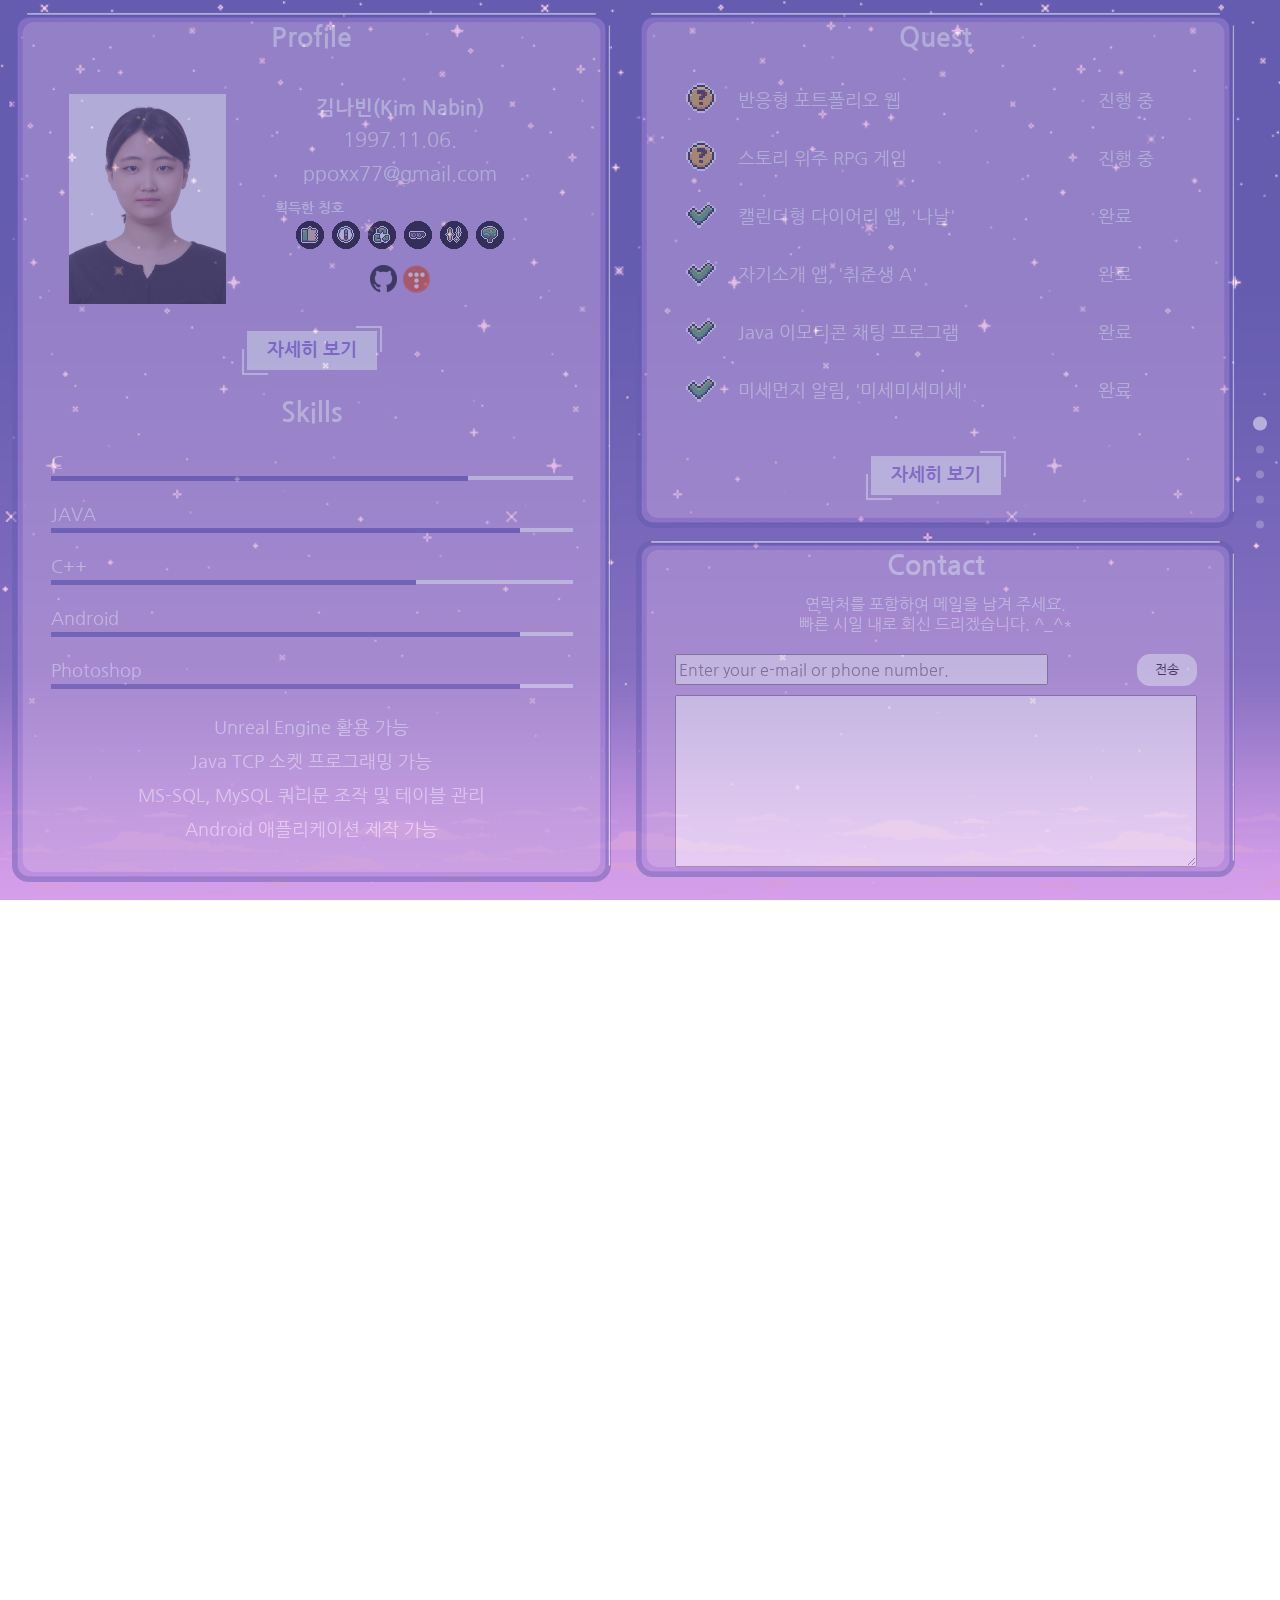
==== main.html @ c20e5569 "USB 작업물 업로드" ====
<!DOCTYPE html>
<html lang="ko">

<head>
    <meta charset="UTF-8">
    <link rel="stylesheet" type="text/css" href="css/full-page-scroll.css">
    <link rel="stylesheet" type="text/css" href="css/style.css">
    <link rel="stylesheet" href="https://fonts.googleapis.com/css?family=Nanum+Gothic&display=swap">
    <meta name="viewport" content="width=device-width, initial-scale=1">
    <title>Dev Journey</title>
    <script src="https://code.jquery.com/jquery-1.10.2.js"></script>

</head>

<body>
    <div id="mask" style="position: absolute; top: 0; left: 0; background: white; display: none;"></div>
    <div id="main" class="scroll-container">
        <header id="m_menu">

            <span id="mobile_menu"><img src="images/menu_icon.png"></span>
            <ul id="navigation-list">
                <li><a href="#m_mypage" class="m_move">MY PAGE</a></li>
                <hr>
                <li><a href="#m_profile" class="m_move">PROFILE</a></li>
                <hr>
                <li><a href="#m_portfolio" class="m_move">PORTFOLIO</a></li>
            </ul>
        </header>
        <section class="section1">
            <div class="container" role="main" id="m_mypage">
                <div class="div-left">
                    <div class="sub_wrap left1">
                        <div class="title_wrap">
                            <h3>Profile</h3>
                        </div>
                        <div class="profile_wrap">
                            <img src="images/profile.jpg" id="pic">
                            <ul id="prof">
                                <li id="my-name">김나빈(Kim Nabin)</li>
                                <li>1997.11.06.</li>
                                <li>ppoxx77@gmail.com</li>
                                <li>
                                    <p id="reward_text">획득한 칭호</p>
                                    <img src="images/icon1_s.png" id="test1" class="prof_icon">
                                    <img src="images/icon2_s.png" id="test2" class="prof_icon">
                                    <img src="images/icon3_s.png" id="test3" class="prof_icon">
                                    <img src="images/icon4_s.png" id="test4" class="prof_icon">
                                    <img src="images/icon5_s.png" id="test5" class="prof_icon">
                                    <img src="images/icon6_s.png" id="test6" class="prof_icon">
                                </li>
                                <li><img src="images/git.png">
                                    <img src="images/tistory.png"></li>
                            </ul>
                        </div>
                        <div class="button_wrap">
                            <span class="button" id="btn_detail">자세히 보기</span>
                        </div>
                        <div class="skill">
                            <h3>Skills</h3>
                            <ul class="skill_bar" id="main_skill">
                                <li>
                                    <span>C</span>
                                    <div class="bar">
                                        <div class="bar_bg">
                                            <div class="skills skill-80">
                                            </div>
                                        </div>
                                    </div>
                                </li>
                                <li>
                                    <span>JAVA</span>
                                    <div class="bar">
                                        <div class="bar_bg">
                                            <div class="skills skill-90">
                                            </div>
                                        </div>
                                    </div>
                                </li>
                                <li>
                                    <span>C++</span>
                                    <div class="bar">
                                        <div class="bar_bg">
                                            <div class="skills skill-70">
                                            </div>
                                        </div>
                                    </div>
                                </li>
                                <li>
                                    <span>Android</span>
                                    <div class="bar">
                                        <div class="bar_bg">
                                            <div class="skills skill-90">
                                            </div>
                                        </div>
                                    </div>
                                </li>
                                <li>
                                    <span>Photoshop</span>
                                    <div class="bar">
                                        <div class="bar_bg">
                                            <div class="skills skill-90">
                                            </div>
                                        </div>
                                    </div>
                                </li>
                            </ul>
                            <ul class="skill_detail_text" id="skill_text">
                                <li>Unreal Engine 활용 가능</li>
                                <li>Java TCP 소켓 프로그래밍 가능</li>
                                <li>MS-SQL, MySQL 쿼리문 조작 및 테이블 관리</li>
                                <li>Android 애플리케이션 제작 가능</li>
                            </ul>
                        </div>
                    </div>
                </div>
                <div class="div-right" id="main_right">
                    <div class="sub_wrap right1">
                        <div class="title_wrap">
                            <h3>Quest</h3>
                        </div>
                        <div class="quest_wrap">
                            <table class="quest_table">
                                <tr>
                                    <td class="quest_img"><img src="images/quest.png"></td>
                                    <td>반응형 포트폴리오 웹</td>
                                    <td>진행 중</td>
                                </tr>
                                <tr>
                                    <td class="quest_img"><img src="images/quest.png"></td>
                                    <td>스토리 위주 RPG 게임</td>
                                    <td>진행 중</td>
                                </tr>
                                <tr>
                                    <td class="quest_img"><img src="images/quest_check.png"></td>
                                    <td>캘린더형 다이어리 앱, '나날'</td>
                                    <td>완료</td>
                                </tr>
                                <tr>
                                    <td class="quest_img"><img src="images/quest_check.png"></td>
                                    <td>자기소개 앱, '취준생 A'</td>
                                    <td>완료</td>
                                </tr>
                                <tr>
                                    <td class="quest_img"><img src="images/quest_check.png"></td>
                                    <td>Java 이모티콘 채팅 프로그램</td>
                                    <td>완료</td>
                                </tr>
                                <tr>
                                    <td class="quest_img"><img src="images/quest_check.png"></td>
                                    <td>미세먼지 알림, '미세미세미세'</td>
                                    <td>완료</td>
                                </tr>
                            </table>
                        </div>
                        <div class="button_wrap">
                            <span class="button" id="btn_quest">자세히 보기</span>
                        </div>
                    </div>
                    <div class="sub_wrap right1" id="right_bottom">
                        <div class="title_wrap">
                            <h3>Contact</h3>
                        </div>
                        <div class="contact_wrap">
                            <span id="mail_text">연락처를 포함하여 메일을 남겨 주세요.<br>빠른 시일 내로 회신 드리겠습니다. ^_^*</span>
                            <form class="gform" method="post" data-email="ppoxx77@gmail.com" action="https://script.google.com/macros/s/AKfycbwjYKVI8bNmvuUDn5Mm8RpIaNZ8CQ8qcvlR5VhbpcnR2GvvszLY/exec" name="email_form">
                                <div class="form-elements">
                                    <input id="email" name="email" type="text" placeholder="Enter your e-mail or phone number.">
                                    <button id="email_button">전송</button>
                                    <br>
                                    <textarea id="mail" name="mail"></textarea>
                                </div>
                                <p class="thankyou_message" style="display:none;">
                                    감사합니다!</p>
                            </form>
                        </div>
                    </div>
                </div>
            </div>
        </section>
        <section class="section2">
            <div class="container" role="main" id="m_profile">
                <div class="div-left">
                    <div class="sub_wrap left1">
                        <div class="detail_wrap">
                            <img id="pic-detail" src="images/profile-detail.png">
                            <ul id="prof-detail">
                                <li id="my-name-detail">김나빈(金那彬)/Kim Nabin
                                    <img src="images/git.png">
                                    <img src="images/tistory.png">
                                </li>
                                <li class="detail-text">1997.11.06.</li>
                                <li class="detail-text">ppoxx77@gmail.com</li>
                                <li id="says">"매사에 노력하는 이상적인 개발자"</li>
                            </ul>
                        </div>
                        <div class="reward_wrap">
                            <p class="detail_bold_text">획득한 칭호</p>
                            <table>
                                <tr>
                                    <td>
                                        <img src="images/icon1.png" id="icon_d1">
                                    </td>
                                    <td>
                                        <b>소통의 귀재</b><br>
                                        원활한 커뮤니케이션을 주도할 수 있는 사람입니다.
                                    </td>
                                </tr>
                                <tr>
                                    <td>
                                        <img src="images/icon2.png" id="icon_d2">
                                    </td>
                                    <td>
                                        <b>여행의 길잡이</b><br>올바른 방향으로 바르게 이끄는 사람입니다.
                                    </td>
                                </tr>
                                <tr>
                                    <td>
                                        <img src="images/icon3.png" id="icon_d3">
                                    </td>
                                    <td>
                                        <b>무한 피드백</b><br>
                                        꾸준히 자신을 돌아보며 부족한 부분을 고치는 사람입니다.
                                    </td>
                                </tr>
                                <tr>
                                    <td>
                                        <img src="images/icon4.png" id="icon_d4">
                                    </td>
                                    <td>
                                        <b>리더의 선글라스</b><br>
                                        바람직한 리더의 자질이 있는 사람입니다.
                                    </td>
                                </tr>
                                <tr>
                                    <td>
                                        <img src="images/icon5.png" id="icon_d5">
                                    </td>
                                    <td>
                                        <b>미래의 스타</b><br>
                                        미래지향적인 사람에게 주어지는 칭호입니다.
                                    </td>
                                </tr>
                                <tr>
                                    <td>
                                        <img src="images/icon6.png" id="icon_d6">
                                    </td>
                                    <td>
                                        <b>우직한 소나무</b><br>꾸준하게 노력하는 사람입니다.
                                    </td>
                                </tr>
                            </table>
                        </div>
                    </div>

                </div>
                <div class="div-right">
                    <div class="sub_wrap right2">

                        <div class="equip_wrap">
                            <p class="detail_bold_text">장비</p>
                            <table>
                                <tr>
                                    <td>
                                        <img src="images/equip1.png" id="icon_e1">
                                    </td>
                                    <td>
                                        공항고등학교 졸업<br>
                                        2013.03. ~ 2016.02.
                                    </td>
                                </tr>
                                <tr>
                                    <td>
                                        <img src="images/equip2.png" id="icon_e2">
                                    </td>
                                    <td>
                                        동양미래대학교 컴퓨터정보공학과 재학<br>
                                        2018.03. ~ 2020.02(졸업 예정)
                                    </td>
                                </tr>
                                <tr>
                                    <td>
                                        <img src="images/equip3.png" id="icon_e3">
                                    </td>
                                    <td>
                                        교내 기술창업 아이디어 공모전 장려상<br>
                                        2019.11.
                                    </td>
                                </tr>
                                <tr>
                                    <td>
                                        <img src="images/equip4.png" id="icon_e4">
                                    </td>
                                    <td>
                                        성적 장학금 2회<br>
                                        1-1(4.32/4.5), 1-2(4.39/4.5)
                                    </td>
                                </tr>
                            </table>
                        </div>
                        <p class="detail_bold_text" id="detail_skill">획득한 스킬</p>
                        <ul class="skill_bar" id="skill_detail">
                            <li>
                                <span>C</span>
                                <div class="bar">
                                    <div class="bar_bg">
                                        <div class="skills skill-80">
                                        </div>
                                    </div>
                                </div>
                            </li>
                            <li>
                                <span>JAVA</span>
                                <div class="bar">
                                    <div class="bar_bg">
                                        <div class="skills skill-90">
                                        </div>
                                    </div>
                                </div>
                            </li>
                            <li>
                                <span>C++</span>
                                <div class="bar">
                                    <div class="bar_bg">
                                        <div class="skills skill-70">
                                        </div>
                                    </div>
                                </div>
                            </li>
                            <li>
                                <span>Android</span>
                                <div class="bar">
                                    <div class="bar_bg">
                                        <div class="skills skill-90">
                                        </div>
                                    </div>
                                </div>
                            </li>
                            <li>
                                <span>Photoshop</span>
                                <div class="bar">
                                    <div class="bar_bg">
                                        <div class="skills skill-90">
                                        </div>
                                    </div>
                                </div>
                            </li>
                        </ul>
                        <ul class="skill_detail_text">
                            <li>Unreal Engine 활용 가능</li>
                            <li>Java TCP 소켓 프로그래밍 가능</li>
                            <li>MS-SQL, MySQL 쿼리문 조작 및 테이블 관리</li>
                            <li>Android 애플리케이션 제작 가능</li>
                        </ul>
                    </div>
                </div>
            </div>
        </section>
        <section class="section3">
            <div class="container" role="main" id="m_portfolio">
                <div class="div-left">
                    <div class="sub_wrap left1">
                        <div class="quest_msg_p">
                            <p class="quest_msg">2년이라는 시간이 순식간에 지나갔다. 시험도 끝, 과제도 끝……. 남은 건 취업 준비뿐! 취업을 하기 위해서는 당연히 포트폴리오가 필요하겠지? 지금까지 개발한 작품들과 나의 장점을 모아서 멋진 포트폴리오 사이트를 완성해 보자!</p>
                        </div>
                        <p class="quest_notice">진행 중인 퀘스트입니다.</p>
                        <p class="quest_title">반응형 포트폴리오 웹</p>

                        <img src="images/profile-detail.png" width="100%">
                        <div class="quest_text"><p>설명을 입력합니다. 설명을 입력합니다. 설명을 입력합니다. 설명을 입력합니다. </p>
                        </div>
                        <p class="quest_link"><img src="images/git.png">http://</p>
                        <ul>
                            <li>개발 기간: 2019.11 ~ 2019.12</li>
                            <li>HTML/CSS + JavaScript</li>
                            <li>Brackets</li>
                            <li>개인 프로젝트</li>
                        </ul>
                    </div>
                </div>
                <div class="div-right">
                    <div class="sub_wrap right3">
                        <div class="quest_msg_p">
                            <p class="quest_msg">나빈! 네가 게임을 좋아한다는 소식을 듣고 찾아왔어. 실은, 요즘 할 게임이 없어서 고민이 많다구……. 혹시 스토리가 가미된 새로운 게임 어디 없을까? 너도 나도 RPG 장르를 좋아하니까, RPG 장르의 게임이면 더 좋을 것 같아.</p>
                        </div>
                        <p class="quest_notice">진행 중인 퀘스트입니다.</p>
                        <p class="quest_title">스토리 위주 RPG 게임(가제)</p>
                        <img src="images/profile-detail.png" width="100%">
                        <div class="quest_text"><p>설명을 입력합니다. 설명을 입력합니다. 설명을 입력합니다. 설명을 입력합니다. </p>
                        </div>
                        <p class="quest_link">
                            <img src="images/git.png">
                            <span>준비 중</span>
                        </p>
                        <ul>
                            <li>개발 기간: 미정</li>
                            <li>C++</li>
                            <li>Unreal Engine4</li>
                            <li>개인 프로젝트</li>
                        </ul>
                    </div>
                </div>
            </div>
        </section>
        <section class="section4">
            <div class="container" role="main">
                <div class="div-left">
                    <div class="sub_wrap left1">
                        <div class="quest_msg_p">
                            <p class="quest_msg">나빈, 내 고민 좀 들어줘. 실은…… 스마트폰을 산 후로 다이어리를 안 쓰는 날이 많아졌지 뭐야? 친구들이랑 일정도 맞추고 그날 있었던 일을 공유하고 싶은데, 다이어리에 수필로 작성하면 번거롭기도 해서. 혹시 괜찮은 앱 없을까?</p>
                        </div>
                        <p class="quest_notice">완료된 퀘스트입니다.</p>
                        <p class="quest_title">캘린더형 다이어리 앱, '나날'</p>
                        <img src="images/profile-detail.png" width="100%">
                        <div class="quest_text"><p>설명을 입력합니다. 설명을 입력합니다. 설명을 입력합니다. 설명을 입력합니다. </p>
                        </div>
                        <p class="quest_link"><img src="images/git.png">http://</p>
                        <ul>
                            <li>개발 기간: 2019.08 ~ 2019.11</li>
                            <li>Java</li>
                            <li>Android Studio</li>
                            <li>팀 프로젝트(팀장)/안드로이드 주요 기능 및 서버 연동 구현</li>
                        </ul>
                    </div>
                </div>
                <div class="div-right">
                    <div class="sub_wrap right3">
                        <div class="quest_msg_p">
                            <p class="quest_msg">오랜만이야! 너 요즘 취업 준비 때문에 바쁘다고 들었는데 사실이야? 오, 저런……. 좋아. 이건 너한테만 말해 주는 건데, 요즘은 자기소개서를 앱으로 준비하는 사람들도 있다더라. 너도 한번 도전해 보는 건 어떻게 생각해?</p>
                        </div>
                        <p class="quest_notice">완료된 퀘스트입니다.</p>
                        <p class="quest_title">자기소개 앱, '취준생 A'</p>
                        <img src="images/profile-detail.png" width="100%">
                        <div class="quest_text">
                        <p>설명을 입력합니다. 설명을 입력합니다. 설명을 입력합니다. 설명을 입력합니다. </p>
                        </div>
                        <p class="quest_link"><img src="images/git.png">http://</p>
                        <ul>
                            <li>개발 기간: 2019.12 ~</li>
                            <li>Java</li>
                            <li>Android Studio</li>
                            <li>개인 프로젝트</li>
                        </ul>
                    </div>
                </div>
            </div>
        </section>
        <section class="section5">
            <div class="container" role="main">
                <div class="div-left">
                    <div class="sub_wrap left1">
                        <div class="quest_msg_p">
                            <p class="quest_msg">매일같이 사용하는 채팅 프로그램, 직접 만들어 볼 수는 없을까? 단순하게 텍스트만 주고받으면 재미없을 테니까, 독특하게 이모티콘 기능이 들어가면 좋을 것 같다. Java를 이용하여 구현해 보자. </p>
                        </div>
                        <p class="quest_notice">완료된 퀘스트입니다.</p>
                        <p class="quest_title">Java 이모티콘 채팅 프로그램</p>
                        <img src="images/profile-detail.png" width="100%">
                        <div class="quest_text">
                           <p>Java를 이용한 채팅 프로그램</p>
                            <p>이모티콘, 귓속말, 접속자 리스트 기능 구현</p>
                    </div>
                        <p class="quest_link"><img src="images/git.png">http://</p>
                        <ul>
                            <li>개발 기간: 2019.12 ~</li>
                            <li>Java</li>
                            <li>Eclipce</li>
                            <li>팀 프로젝트(팀장)/연결 및 처리 위주 서버 메소드 구현</li>
                        </ul>
                    </div>
                </div>
                <div class="div-right">
                    <div class="sub_wrap right3" id="last">
                        <div class="quest_msg_p">
                            <p class="quest_msg">아침마다 미세먼지 농도를 확인하는 게 일상이야. 동네처럼 큰 단위가 아니라, 내 현재 위치의 미세먼지 농도를 알 수 있는 방법이 없을까? 도와줘! </p>
                        </div>
                        <p class="quest_notice">완료된 퀘스트입니다.</p>
                        <p class="quest_title">미세먼지 알림, '미세미세미세'</p>
                        <img src="images/profile-detail.png" width="100%">
                        <div class="quest_text">
                            <p>미세먼지 측정 센서를 통해 미세먼지와 온도, 습도를 측정한다.</p>
                            <p>습도를 나타내는 물방울 아이콘과 미세먼지 농도를 나타내는 문자, LED를 통하여 그 정보를 다양한 형태로 전달한다.</p>
                        </div>
                        <p class="quest_link"><img src="images/git.png">pdf 아이콘으로 수정</p>
                        <ul>
                            <li>개발 기간: 2019.12 ~</li>
                            <li>C/C++</li>
                            <li>Arduino Uno</li>
                            <li>팀 프로젝트(팀장-팀원 구분X)</li>
                        </ul>
                    </div>
                </div>
            </div>
        </section>
    </div>
    <script src="js/tooltipsy.min.js"></script>
    <script src="js/tooltipsy.source.js"></script>
    <script src="js/full-page-scroll.js"></script>
    <script src="js/my-script.js"></script>
    <script data-cfasync="false" type="text/javascript" src="js/form-submission-handler.js"></script>

</body>

</html>
---- css/full-page-scroll.css ----
body, html {
	margin: 0;
	padding: 0;
	width: 100%;
	height: 100%;
	overflow: hidden;
}

.scroll-container {
	width: 100%;
	height: 100%;
	position: relative;
	margin: 0;
	padding: 0;
}

.dots {	
	z-index: 1;
	list-style: none;
	padding: 0;
	position: absolute;	
    top: 50%;
    -webkit-transform: translateY(-50%);
	-moz-transform: translateY(-50%);
	-o-transform: translateY(-50%);
	-ms-transform: translateY(-50%);
    transform: translateY(-50%);
}

.dots li a {
	padding: 10px;
	width: 4px;
	height: 5px;
	display: block;
}

.dots li a:before {
	content: '';
	position: absolute;
	width: 8px;
	height: 8px;
	background: rgba(255, 255, 255, 0.48);
	-webkit-border-radius: 10px;
	-moz-border-radius: 10px;
	-ms-border-radius: 10px;
	-o-border-radius: 10px;
	border-radius: 10px;	
	-webkit-transition: -webkit-transform 0.3s ease, background-color 0.3s ease;
	-moz-transition: -moz-transform 0.3s ease, background-color 0.3s ease;
	-ms-transition: -ms-transform 0.3s ease, background-color 0.3s ease;
	-o-transition: -o-transform 0.3s ease, background-color 0.3s ease;
	transition: transform 0.3s ease, background-color 0.3s ease;
}

.dots li a.active:before {
	content: '';
	background-color: #FFFFFF;
	width: 14px;
	height: 14px;
	margin-top: -4px;
	left: 7px; 
	background-color: white;
	-webkit-transform: scale(1.0);
	-moz-transform: scale(1.0);
	-ms-transform: scale(1.0);
	-o-transform: scale(1.0);
	transform: scale(1.0);
}

.dots-right {
	left: 25px;
}

.dots-left {
	right: 10px;
}
---- css/style.css ----
body::-webkit-scrollbar {
    display: none;
}

body {
    background-size: auto 100%;
    background-repeat: repeat-x;
    background-attachment: fixed;
    background-position: bottom;

    font-family: 'Nanum Gothic';
}

ul {
    padding-inline-start: 20px;
}

table {
    color: white;
}

hr {
    width: 5%;
    border: 0.5px solid #655CB0;
}

a:link,
a:visited,
a:hover,
a:active {
    text-decoration: none;
    color: #655CB0;
    font-weight: bold;
}


/* // [START cdrop] */
.container {
    display: -webkit-flex;
    display: flex;
    -webkit-flex-flow: row wrap;
    flex-flow: row wrap;
    height: 100%;
}

.div-left,
.div-right {
    width: 100%;
}

#main_right {
    display: flex;
    flex-direction: column;
}

#right_bottom {
    flex: 1;
}

.sub_wrap {
    border-image-source: url("../images/border-img.png");
    border-style: solid;
    border-image-slice: 33 33 33 33;
    border-image-width: 20px 20px 20px 20px;
    border-image-outset: 0px 0px 0px 0px;
    border-image-repeat: round round;
    margin-left: 2%;
    margin-top: 2%;
    border-radius: 2em;
    background-color: #c7a6de;
    width: 90%;
    clear: both;
    padding-left: 2.5%;
    padding-right: 2.5%;
}

.profile_wrap {
    width: 100%;
    height: auto;
    display: flex;
    align-items: center;
    justify-content: center;
    font-size: 1em;
}

#pic {
    width: 28%;
    float: left;
}

#prof {
    width: 55%;
    float: right;
}

#prof li {
    margin: 10px;
    vertical-align: middle;
    list-style: none;
    text-align: center;
    font-size: 0.9em;
    color: white;
}

#prof-detail {
    padding: 0px;
}


#my-name {
    font-weight: bold;
    font-size: 1.1em;
}

#my-name-detail {
    font-weight: bold;
    font-size: 1.2em;
}

#my-name-detail img {
    width: 20px;
}

.detail-text {
    font-size: 0.9em;
}

#prof-detail li {
    margin-bottom: 10px;
    vertical-align: middle;
    list-style: none;
    text-align: center;
    color: white;
}

#pic-detail {
    width: 100%;
    height: auto;
    margin-top: 20px;
}

#says {
    width: 100%;
    font-size: 0.9em;
    font-weight: bold;
}

#mobile_menu img {
    width: 30px;
    height: 30px;
    padding: 10px;
    background-color: white;
}

@media (min-width: 360px) {
    html {
        font-size: 13pt;
    }

    section {
        height: auto;
        /*                height: 100%;*/
    }

    .div-left {
        -webkit-order: 1;
        order: 1;
        height: auto;
    }

    .sub_wrap {
        height: auto;
    }

    .div-right {
        -webkit-order: 2;
        order: 2;
    }

    .container {
        margin-right: 0.5%;
    }

    .skill {
        padding-bottom: 20px;
        height: auto;
    }

    .left1,
    .right1,
    .right2,
    .right3 {
        height: auto;
    }

    .button {
        margin-bottom: 0px;
    }

    .skill h3 {
        display: none;
    }

    .skill_bar {
        margin: 0px;
    }

    .skill_bar li {
        margin-top: 5px;
    }

    .bar_bg {
        height: 4px;
    }

    .skills {
        padding-top: 4px;
    }

    .quest_table {
        padding-bottom: 0px;
    }

    .quest_img img {
        width: 20px;
    }

    .button {
        margin-bottom: 15px;
    }

    .gform {
        height: auto;
    }

    #prof li {
        margin: 3%;
    }

    #skill_text,
    #mail_text,
    #main_skill {
        display: none;
    }

    #right_bottom {
        margin-bottom: 0px;
    }

    h3 {
        margin-top: 3px;
        margin-bottom: 5px;
    }

    #mail {
        height: auto;
    }

    #icon_d1 {
        content: url(../images/icon1_s.png);
    }

    #icon_d2 {
        content: url(../images/icon2_s.png);
    }

    #icon_d3 {
        content: url(../images/icon3_s.png);
    }

    #icon_d4 {
        content: url(../images/icon4_s.png);
    }

    #icon_d5 {
        content: url(../images/icon5_s.png);
    }

    #icon_d6 {
        content: url(../images/icon6_s.png);
    }

    #icon_e1 {
        content: url(../images/equip1_s.png);
    }

    #icon_e2 {
        content: url(../images/equip2_s.png);
    }

    #icon_e3 {
        content: url(../images/equip3_s.png);
    }

    #icon_e4 {
        content: url(../images/equip4_s.png);
    }

    header {
        position: fixed;
        z-index: 100;
        width: 100%;
        top: 0;
        left: 0;
        text-align: right;
        transform: none;
    }

    #m_menu {
        padding-bottom: 20px;
    }

    .button_wrap {
        display: none;
    }

    .contact_wrap {
        padding-bottom: 5px;
    }

    .equip_wrap table {
        padding: 10px 10px 0px 10px;
    }

    .right2 .skill_detail_text {
        margin-top: 0px;
        margin-bottom: 20px;
    }

    #skill_detail {
        margin: 0px;
    }

    #last {
        margin-bottom: 2%;
    }

}

@media (min-width: 756px) {
    html {
        font-size: 15pt;
    }

    section {
        height: 100%;
    }

    .div-left {
        width: 50%;
        height: 100%;
        -webkit-order: 1;
        order: 1;
    }

    .div-right {
        width: 50%;
        height: 100%;
        -webkit-order: 2;
        order: 2;
    }

    .left1,
    .right3 {
        height: 96%;
    }

    .right1,
    .right2 {
        height: 100%;
    }

    .container {
        margin-right: 2.5%;
    }

    .skill h3 {
        display: inline;
    }

    .skill_bar {
        margin: auto;
    }

    .skill_bar li {
        margin-top: 20px;
    }

    .bar_bg {
        height: 5px;
    }

    .skills {
        padding-top: 5px;
    }

    .quest_table {
        padding-bottom: 15px;
    }

    .quest_table td {
        padding-top: 10px;
        padding-bottom: 10px;
    }

    .quest_img img {
        width: auto;
    }

    .gform {
        height: 50%;
    }

    h3 {
        margin-top: 10px;
        margin-bottom: 15px;
    }

    .button {
        margin-bottom: 30px;

    }

    #skill_text,
    #mail_text {
        display: inline-block;
    }

    #main_skill {
        display: block;
    }

    #right_bottom {
        margin-bottom: 1em;
    }

    #mail {
        height: 100%;
    }

    #icon_d1 {
        content: url(../images/icon1.png);
    }

    #icon_d2 {
        content: url(../images/icon2.png);
    }

    #icon_d3 {
        content: url(../images/icon3.png);
    }

    #icon_d4 {
        content: url(../images/icon4.png);
    }

    #icon_d5 {
        content: url(../images/icon5.png);
    }

    #icon_d6 {
        content: url(../images/icon6.png);
    }

    #icon_e1 {
        content: url(../images/equip1.png);
    }

    #icon_e2 {
        content: url(../images/equip2.png);
    }

    #icon_e3 {
        content: url(../images/equip3.png);
    }

    #icon_e4 {
        content: url(../images/equip4.png);
    }

    #m_menu {
        display: none;
    }

    .button_wrap {
        display: inline-block;
    }

    .contact_wrap {
        padding-bottom: 20px;
    }

    .equip_wrap table {
        padding: 10px;
    }

    #skill_detail {
        margin-bottom: 20px;
    }

    #last {
        margin-bottom: 0;
    }
}

@media (min-width: 900px) {
    html {
        font-size: 17pt;
    }
}

/* // [END cdrop] */

.section1 {}

.section2 {
    /*                        background-color: #98889F;*/
}

.section3 {
    /*            background-color: #A199E2;*/
}

.section4 {
    /*            background-color: #CC938E;*/
}

.section5 {
    /*            background-color: #D2C598;*/
}

section div {
    font-family: 'Nanum Gothic';
    font-style: normal;
    text-align: center;
    position: relative;
}



.button {
    background-color: #ffffff;
    border: none;
    color: mediumpurple;
    cursor: pointer;
    display: inline-block;
    font-family: 'Nanum Gothic', sans-serif;
    font-size: 0.8em;
    line-height: 1em;
    outline: none;
    padding: 10px 20px 10px;
    position: relative;
    text-transform: uppercase;
    font-weight: 700;
    text-decoration: none;
}

.button:before,
.button:after {
    border-color: transparent;
    -webkit-transition: all 0.25s;
    transition: all 0.25s;
    border-style: solid;
    border-width: 0;
    content: "";
    height: 24px;
    position: absolute;
    width: 24px;
}

.button:before {
    border-color: #ffffff;
    border-right-width: 2px;
    border-top-width: 2px;
    right: -5px;
    top: -5px;
}

.button:after {
    border-bottom-width: 2px;
    border-color: #ffffff;
    border-left-width: 2px;
    bottom: -5px;
    left: -5px;
}

.button:hover,
.button.hover {
    background-color: #ffffff;
    text-decoration: none;
}

.button:hover:before,
.button.hover:before,
.button:hover:after,
.button.hover:after {
    height: 100%;
    width: 100%;
    text-decoration: none;
}

h3 {
    font-weight: bold;
    color: white;
}

.skill_bar {
    list-style: none;
    text-align: left;
    padding-left: 20px;
    padding-right: 20px;
}

.skill_bar span {
    font-size: 0.8em;
    text-align: left;
    margin-top: 10px;
    color: white;
}

.bar_bg {
    width: 100%;
    height: 4px;
    background-color: white;
}

.skill-90 {
    width: 90%;
    background-color: #655CB0;
}

.skill-80 {
    width: 80%;
    background-color: #655CB0;
}

.skill-70 {
    width: 70%;
    background-color: #655CB0;
}

.skill_detail_text {
    padding-top: 10px;
    padding-left: 0px;
    list-style: none;
    color: white;
    font-size: 0.8em;
}

.skill_detail_text li {
    margin-bottom: 10px;
}

.right2 {
    height: 96%;
}

.right1 {
    height: auto;
    margin-right: 5%;
    /*            min-height: 45%;*/
}

.quest_wrap {
    margin-top: 20px;
    margin-bottom: 20px;
}

.quest_table {
    color: white;
    font-size: 0.8em;
    width: 90%;
    margin: auto;
    text-align: left;
}

.quest_img {
    width: auto;
}

.contact_wrap {
    text-align: center;
    color: white;
    font-weight: 500;
    height: 100%;
}

.gform {
    margin: 20px;
}

#mail {
    width: 99%;
    font-size: 0.8em;
    font-family: 'Nanum Gothic', sans-serif;
}

#email {
    width: 70%;
    height: 25px;
    margin-bottom: 10px;
    font-size: 0.7em;
    font-family: 'Nanum Gothic', sans-serif;
    float: left;
}

#email_button {
    padding: 8px 18px;
    font-family: 'Nanum Gothic', sans-serif;
    background: white;
    border-style: none;
    border-radius: 1em;
    float: right;
}

#mail_text {
    font-size: 0.7em;
    text-align: center;
    align-content: center;
}

.prof_icon {
    width: 30px;
}

#reward_text {
    padding-top: 5px;
    padding-bottom: 5px;
    padding-left: 20px;
    font-weight: bold;
    font-size: 0.7em;
    text-align: left;
    margin: 0px;
}

.form-elements {
    height: 100%;
}

.reward_wrap ul {
    list-style: none;
    text-align: left;
    padding-left: 20px;
    padding-right: 20px;
}

.detail_icon {
    float: left;
}

.detail_icon_text {
    float: right;
    text-align: left;
    font-size: 0.9em;
}



.reward_wrap table {
    padding: 10px;
    margin-bottom: 10px;
    color: white;
}

.reward_wrap td,
.equip_wrap td {
    text-align: left;
    font-size: 0.8em;
    padding-bottom: 5px;
}

.reward_wrap b {
    padding-left: 5px;
}

.reward_wrap img,
.equip_wrap img {
    margin-right: 5px;
}

.detail_bold_text {
    color: white;
    font-weight: bold;
    margin-bottom: 0px;
    text-align: left;
    padding-left: 20px;
}

#navigation-list {
    list-style: none;
    text-align: center;
    padding-left: 0px;
    margin: 0;
    background-color: white;
}

#navigation-list li {
    padding: 5px;
}

.quest_msg_p {
    display: table;
    width: 94%;
    height: 12%;
    font-size: 0.8em;
    margin-top: 20px;
    margin-left: 2%;
    margin-right: 2%;
    padding: 8px;
    border-radius: 10px;
    background-color: #655cb0;
    color: white;
}

.quest_msg {
    display: table-cell;
    vertical-align: middle;
}

.quest_notice {
    color: #655cb0;
    margin-top: 1.5%;
    margin-left: 2%;
    margin-right: 2%;
    padding: 3px;
    font-size: 0.7em;
    background-color: white;
}

.quest_title {
    color: white;
    font-size: 1.2em;
    font-weight: bold;
}

.quest_link {
    text-align: left;
    color: white;
    font-size: 0.7em;
    margin-left: 2%;
    vertical-align: middle;
    display: table-row;
}

.quest_link img,span,a {
    vertical-align: middle;
}
.quest_link img {
    margin-left: 5px;
    margin-right: 5px;
}

.quest_text { 
    color: white;
    font-size: 0.9em;
    margin-left: 2%;
    margin-right: 2%;
    margin-bottom: 5%;
}
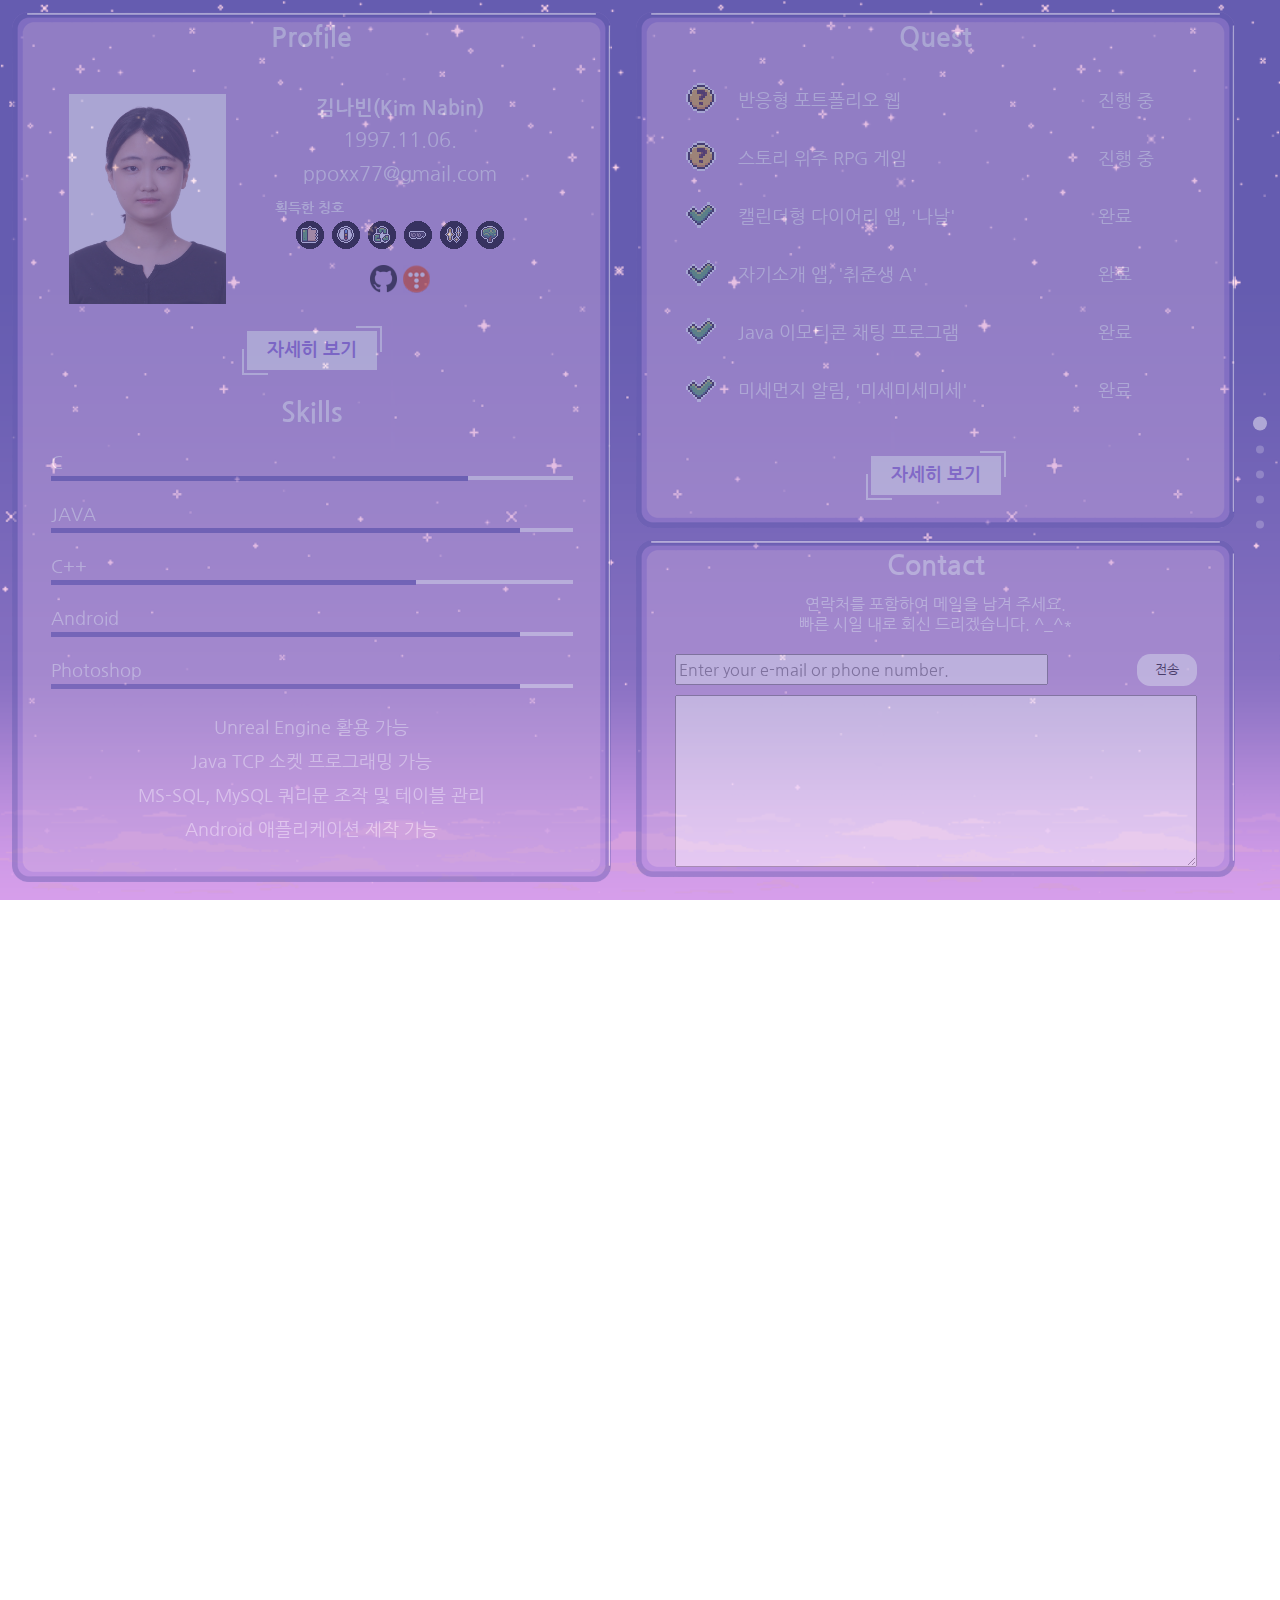
==== commit e76381be: "포트폴리오 대표 이미지 추가, 포트폴리오 텍스트 스타일 지정" ====
--- a/main.html
+++ b/main.html
@@ -257,7 +257,7 @@
                     <div class="sub_wrap right2">
 
                         <div class="equip_wrap">
-                            <p class="detail_bold_text">장비</p>
+                            <p class="detail_bold_text" id="equip_text">장비</p>
                             <table>
                                 <tr>
                                     <td>
@@ -345,11 +345,14 @@
                                 </div>
                             </li>
                         </ul>
-                        <ul class="skill_detail_text">
+                        <ul class="skill_detail_text" id="skill_text2">
                             <li>Unreal Engine 활용 가능</li>
                             <li>Java TCP 소켓 프로그래밍 가능</li>
                             <li>MS-SQL, MySQL 쿼리문 조작 및 테이블 관리</li>
                             <li>Android 애플리케이션 제작 가능</li>
+                            <li><br></li>
+                            <li>전공 팀 프로젝트 4회 경험, 팀장 3회</li>
+                            <li>영어, 일본어 간단한 독해 및 회화 가능</li>
                         </ul>
                     </div>
                 </div>
@@ -365,11 +368,11 @@
                         <p class="quest_notice">진행 중인 퀘스트입니다.</p>
                         <p class="quest_title">반응형 포트폴리오 웹</p>
 
-                        <img src="images/profile-detail.png" width="100%">
+                        <img src="images/quest1.png" width="100%">
                         <div class="quest_text"><p>설명을 입력합니다. 설명을 입력합니다. 설명을 입력합니다. 설명을 입력합니다. </p>
                         </div>
                         <p class="quest_link"><img src="images/git.png">http://</p>
-                        <ul>
+                        <ul class="quest_info">
                             <li>개발 기간: 2019.11 ~ 2019.12</li>
                             <li>HTML/CSS + JavaScript</li>
                             <li>Brackets</li>
@@ -384,14 +387,14 @@
                         </div>
                         <p class="quest_notice">진행 중인 퀘스트입니다.</p>
                         <p class="quest_title">스토리 위주 RPG 게임(가제)</p>
-                        <img src="images/profile-detail.png" width="100%">
+                        <img src="images/quest2.png" width="100%">
                         <div class="quest_text"><p>설명을 입력합니다. 설명을 입력합니다. 설명을 입력합니다. 설명을 입력합니다. </p>
                         </div>
                         <p class="quest_link">
                             <img src="images/git.png">
                             <span>준비 중</span>
                         </p>
-                        <ul>
+                        <ul class="quest_info">
                             <li>개발 기간: 미정</li>
                             <li>C++</li>
                             <li>Unreal Engine4</li>
@@ -410,11 +413,11 @@
                         </div>
                         <p class="quest_notice">완료된 퀘스트입니다.</p>
                         <p class="quest_title">캘린더형 다이어리 앱, '나날'</p>
-                        <img src="images/profile-detail.png" width="100%">
+                        <img src="images/quest3.png" width="100%">
                         <div class="quest_text"><p>설명을 입력합니다. 설명을 입력합니다. 설명을 입력합니다. 설명을 입력합니다. </p>
                         </div>
                         <p class="quest_link"><img src="images/git.png">http://</p>
-                        <ul>
+                        <ul class="quest_info">
                             <li>개발 기간: 2019.08 ~ 2019.11</li>
                             <li>Java</li>
                             <li>Android Studio</li>
@@ -429,12 +432,12 @@
                         </div>
                         <p class="quest_notice">완료된 퀘스트입니다.</p>
                         <p class="quest_title">자기소개 앱, '취준생 A'</p>
-                        <img src="images/profile-detail.png" width="100%">
+                        <img src="images/quest4.png" width="100%">
                         <div class="quest_text">
                         <p>설명을 입력합니다. 설명을 입력합니다. 설명을 입력합니다. 설명을 입력합니다. </p>
                         </div>
                         <p class="quest_link"><img src="images/git.png">http://</p>
-                        <ul>
+                        <ul class="quest_info">
                             <li>개발 기간: 2019.12 ~</li>
                             <li>Java</li>
                             <li>Android Studio</li>
@@ -453,13 +456,13 @@
                         </div>
                         <p class="quest_notice">완료된 퀘스트입니다.</p>
                         <p class="quest_title">Java 이모티콘 채팅 프로그램</p>
-                        <img src="images/profile-detail.png" width="100%">
+                        <img src="images/quest5.png" width="100%">
                         <div class="quest_text">
                            <p>Java를 이용한 채팅 프로그램</p>
                             <p>이모티콘, 귓속말, 접속자 리스트 기능 구현</p>
                     </div>
                         <p class="quest_link"><img src="images/git.png">http://</p>
-                        <ul>
+                        <ul class="quest_info">
                             <li>개발 기간: 2019.12 ~</li>
                             <li>Java</li>
                             <li>Eclipce</li>
@@ -474,13 +477,13 @@
                         </div>
                         <p class="quest_notice">완료된 퀘스트입니다.</p>
                         <p class="quest_title">미세먼지 알림, '미세미세미세'</p>
-                        <img src="images/profile-detail.png" width="100%">
+                        <img src="images/quest6.png" width="100%">
                         <div class="quest_text">
                             <p>미세먼지 측정 센서를 통해 미세먼지와 온도, 습도를 측정한다.</p>
                             <p>습도를 나타내는 물방울 아이콘과 미세먼지 농도를 나타내는 문자, LED를 통하여 그 정보를 다양한 형태로 전달한다.</p>
                         </div>
                         <p class="quest_link"><img src="images/git.png">pdf 아이콘으로 수정</p>
-                        <ul>
+                        <ul class="quest_info">
                             <li>개발 기간: 2019.12 ~</li>
                             <li>C/C++</li>
                             <li>Arduino Uno</li>
--- a/css/style.css
+++ b/css/style.css
@@ -104,6 +104,8 @@
 
 #prof-detail {
     padding: 0px;
+    margin-top: 3%;
+    margin-bottom: 2%;
 }
 
 
@@ -334,6 +336,10 @@
     #last {
         margin-bottom: 2%;
     }
+    
+    .quest_info {
+        position: inherit;
+    }
 
 }
 
@@ -500,6 +506,11 @@
 
     #last {
         margin-bottom: 0;
+    }
+    
+    .quest_info {
+        position: absolute;
+        bottom: 0px;
     }
 }
 
@@ -781,6 +792,7 @@
 .detail_bold_text {
     color: white;
     font-weight: bold;
+    margin-top: 0px;
     margin-bottom: 0px;
     text-align: left;
     padding-left: 20px;
@@ -856,4 +868,22 @@
     margin-left: 2%;
     margin-right: 2%;
     margin-bottom: 5%;
+}
+
+.quest_info {
+    color: white;
+    list-style: none;
+    text-align: left;
+    font-size: 0.9em;
+    line-height: 1.7em;
+    padding-left: 0px;
+    margin-left: 2%;
+}
+
+#equip_text, #detail_skill {
+    margin-top: 20px;
+}
+
+#skill_text2 li {
+    margin-bottom: 2%;
 }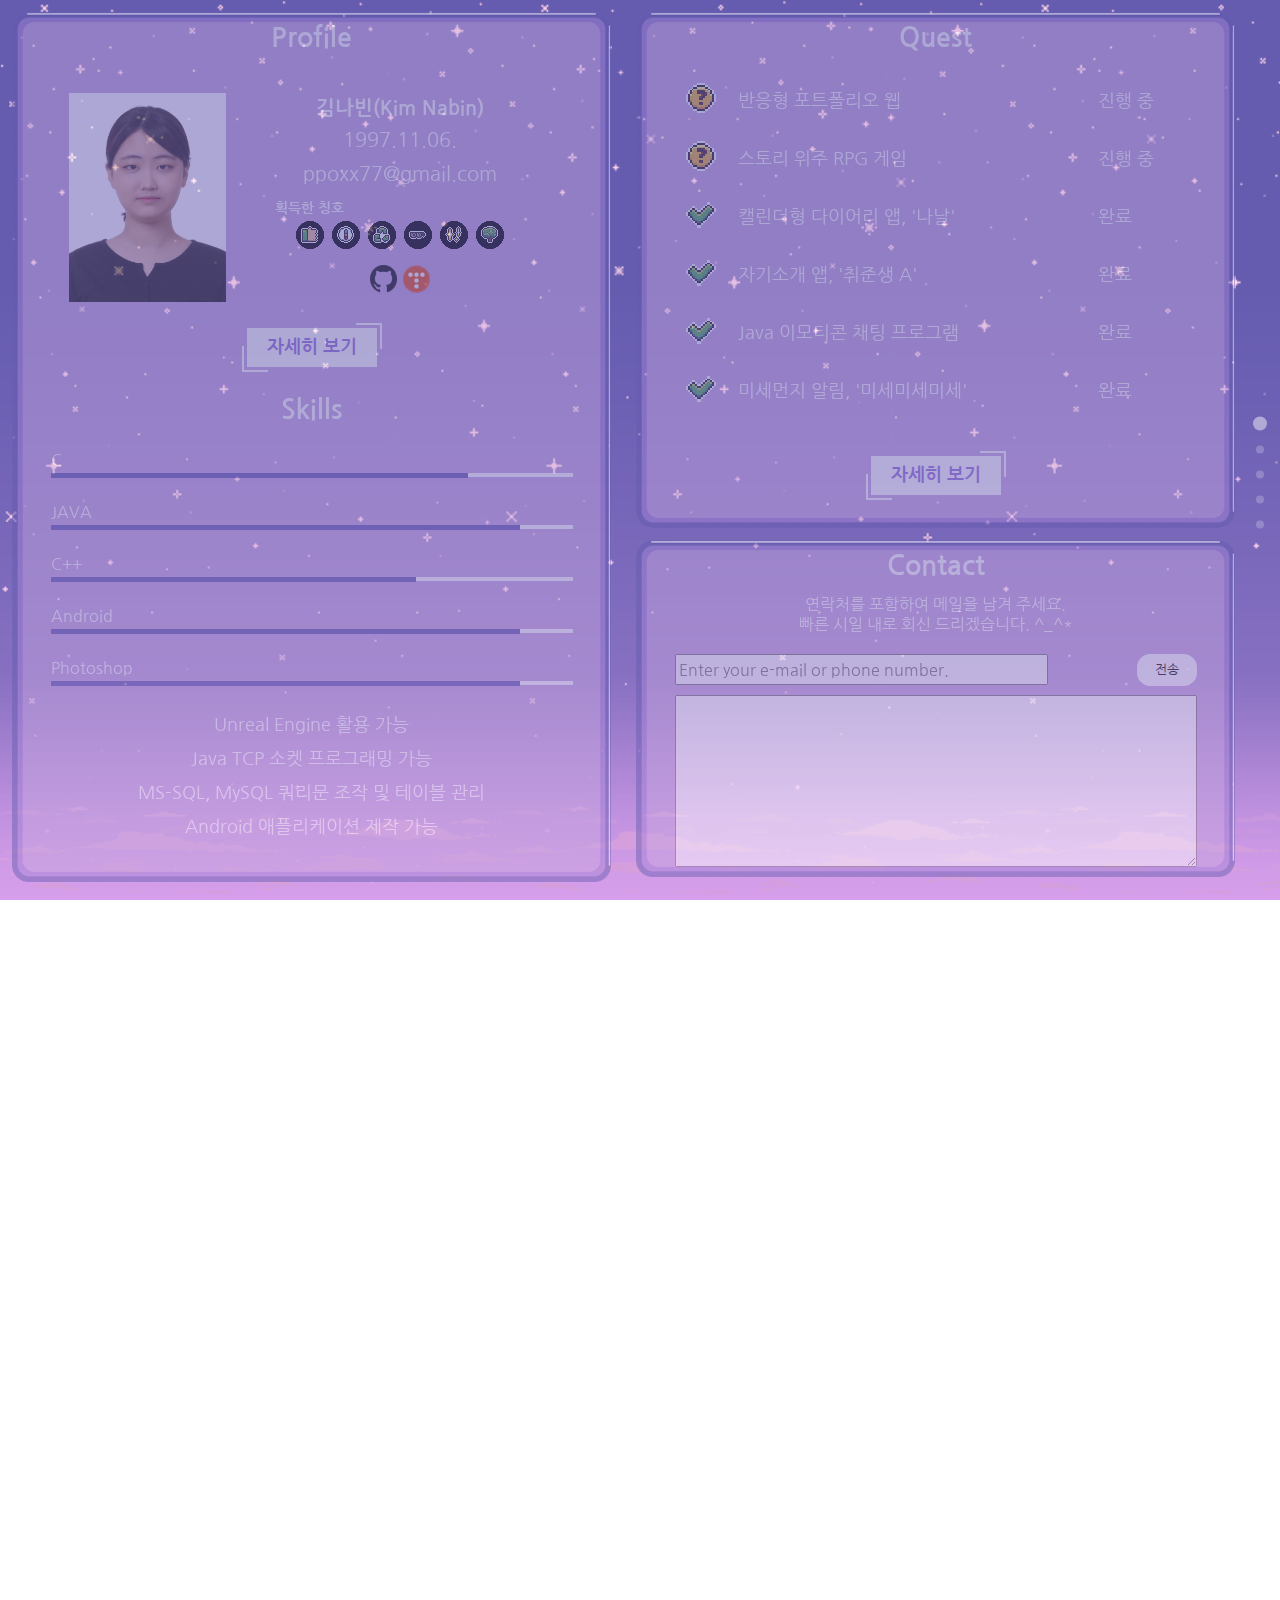
==== commit 81f62131: "pdf 이미지 추가, 최종 수정 완료" ====
--- a/main.html
+++ b/main.html
@@ -48,8 +48,14 @@
                                     <img src="images/icon5_s.png" id="test5" class="prof_icon">
                                     <img src="images/icon6_s.png" id="test6" class="prof_icon">
                                 </li>
-                                <li><img src="images/git.png">
-                                    <img src="images/tistory.png"></li>
+                                <li>
+                                    <a href="https://github.com/Knabin" target="_blank">
+                                        <img src="images/git.png">
+                                    </a>
+                                    <a href="https://c1oud9.tistory.com/" target="_blank">
+                                        <img src="images/tistory.png">
+                                    </a>
+                                </li>
                             </ul>
                         </div>
                         <div class="button_wrap">
@@ -59,7 +65,7 @@
                             <h3>Skills</h3>
                             <ul class="skill_bar" id="main_skill">
                                 <li>
-                                    <span>C</span>
+                                    <span class="skill_detail_txt_main">C</span>
                                     <div class="bar">
                                         <div class="bar_bg">
                                             <div class="skills skill-80">
@@ -68,7 +74,7 @@
                                     </div>
                                 </li>
                                 <li>
-                                    <span>JAVA</span>
+                                    <span class="skill_detail_txt_main">JAVA</span>
                                     <div class="bar">
                                         <div class="bar_bg">
                                             <div class="skills skill-90">
@@ -77,7 +83,7 @@
                                     </div>
                                 </li>
                                 <li>
-                                    <span>C++</span>
+                                    <span class="skill_detail_txt_main">C++</span>
                                     <div class="bar">
                                         <div class="bar_bg">
                                             <div class="skills skill-70">
@@ -86,7 +92,7 @@
                                     </div>
                                 </li>
                                 <li>
-                                    <span>Android</span>
+                                    <span class="skill_detail_txt_main">Android</span>
                                     <div class="bar">
                                         <div class="bar_bg">
                                             <div class="skills skill-90">
@@ -95,7 +101,7 @@
                                     </div>
                                 </li>
                                 <li>
-                                    <span>Photoshop</span>
+                                    <span class="skill_detail_txt_main">Photoshop</span>
                                     <div class="bar">
                                         <div class="bar_bg">
                                             <div class="skills skill-90">
@@ -185,8 +191,12 @@
                             <img id="pic-detail" src="images/profile-detail.png">
                             <ul id="prof-detail">
                                 <li id="my-name-detail">김나빈(金那彬)/Kim Nabin
-                                    <img src="images/git.png">
-                                    <img src="images/tistory.png">
+                                    <a href="https://github.com/Knabin" target="_blank">
+                                        <img src="images/git.png">
+                                    </a>
+                                    <a href="https://c1oud9.tistory.com" target="_blank">
+                                        <img src="images/tistory.png">
+                                    </a>
                                 </li>
                                 <li class="detail-text">1997.11.06.</li>
                                 <li class="detail-text">ppoxx77@gmail.com</li>
@@ -300,8 +310,8 @@
                         <p class="detail_bold_text" id="detail_skill">획득한 스킬</p>
                         <ul class="skill_bar" id="skill_detail">
                             <li>
-                                <span>C</span>
-                                <div class="bar">
+                                <span class="skill_detail_txt">C</span>
+                                <div class="bar skill_detail_bar">
                                     <div class="bar_bg">
                                         <div class="skills skill-80">
                                         </div>
@@ -309,8 +319,8 @@
                                 </div>
                             </li>
                             <li>
-                                <span>JAVA</span>
-                                <div class="bar">
+                                <span class="skill_detail_txt">JAVA</span>
+                                <div class="bar skill_detail_bar">
                                     <div class="bar_bg">
                                         <div class="skills skill-90">
                                         </div>
@@ -318,8 +328,8 @@
                                 </div>
                             </li>
                             <li>
-                                <span>C++</span>
-                                <div class="bar">
+                                <span class="skill_detail_txt">C++</span>
+                                <div class="bar skill_detail_bar">
                                     <div class="bar_bg">
                                         <div class="skills skill-70">
                                         </div>
@@ -327,8 +337,8 @@
                                 </div>
                             </li>
                             <li>
-                                <span>Android</span>
-                                <div class="bar">
+                                <span class="skill_detail_txt">Android</span>
+                                <div class="bar skill_detail_bar">
                                     <div class="bar_bg">
                                         <div class="skills skill-90">
                                         </div>
@@ -336,8 +346,8 @@
                                 </div>
                             </li>
                             <li>
-                                <span>Photoshop</span>
-                                <div class="bar">
+                                <span class="skill_detail_txt">Photoshop</span>
+                                <div class="bar skill_detail_bar">
                                     <div class="bar_bg">
                                         <div class="skills skill-90">
                                         </div>
@@ -368,10 +378,12 @@
                         <p class="quest_notice">진행 중인 퀘스트입니다.</p>
                         <p class="quest_title">반응형 포트폴리오 웹</p>
 
-                        <img src="images/quest1.png" width="100%">
-                        <div class="quest_text"><p>설명을 입력합니다. 설명을 입력합니다. 설명을 입력합니다. 설명을 입력합니다. </p>
-                        </div>
-                        <p class="quest_link"><img src="images/git.png">http://</p>
+                        <img src="images/quest1.png" class="quest_img2">
+                        <div class="quest_text">
+                            <p>8bit RPG 게임 콘셉트의 포트폴리오 홈페이지.</p>
+                            <p>width 360px, 756px를 기준으로 반응형 웹페이지를 구현하였다.</p>
+                        </div>
+                        <p class="quest_link"><a href="https://github.com/Knabin/dev-j" target="_blank"><img src="images/git.png">https://github.com/Knabin/dev-j</a></p>
                         <ul class="quest_info">
                             <li>개발 기간: 2019.11 ~ 2019.12</li>
                             <li>HTML/CSS + JavaScript</li>
@@ -387,15 +399,17 @@
                         </div>
                         <p class="quest_notice">진행 중인 퀘스트입니다.</p>
                         <p class="quest_title">스토리 위주 RPG 게임(가제)</p>
-                        <img src="images/quest2.png" width="100%">
-                        <div class="quest_text"><p>설명을 입력합니다. 설명을 입력합니다. 설명을 입력합니다. 설명을 입력합니다. </p>
+                        <img src="images/quest2.png" class="quest_img2">
+                        <div class="quest_text">
+                            <p>모험과 퀘스트를 통하여 마을의 충격적인 비밀을 알아가는 1인칭 RPG 게임.</p>
+                            <p>사용할 그래픽을 확보한 상태이며, 현재 게임 기획 단계에 있다.</p>
                         </div>
                         <p class="quest_link">
                             <img src="images/git.png">
                             <span>준비 중</span>
                         </p>
                         <ul class="quest_info">
-                            <li>개발 기간: 미정</li>
+                            <li>개발 기간: 2019.12 ~ </li>
                             <li>C++</li>
                             <li>Unreal Engine4</li>
                             <li>개인 프로젝트</li>
@@ -413,10 +427,12 @@
                         </div>
                         <p class="quest_notice">완료된 퀘스트입니다.</p>
                         <p class="quest_title">캘린더형 다이어리 앱, '나날'</p>
-                        <img src="images/quest3.png" width="100%">
-                        <div class="quest_text"><p>설명을 입력합니다. 설명을 입력합니다. 설명을 입력합니다. 설명을 입력합니다. </p>
-                        </div>
-                        <p class="quest_link"><img src="images/git.png">http://</p>
+                        <img src="images/quest3.png" class="quest_img2">
+                        <div class="quest_text">
+                            <p>웹 연동 캘린더형 다이어리 앱.</p>
+                            <p>오픈 소스를 기반으로 일정/오늘/일기/그룹 기능을 구현하였다.</p>
+                        </div>
+                        <p class="quest_link"><a href="https://github.com/Knabin/Nanal-Calendar" target="_blank"><img src="images/git.png">https://github.com/Knabin/Nanal-Calendar</a></p>
                         <ul class="quest_info">
                             <li>개발 기간: 2019.08 ~ 2019.11</li>
                             <li>Java</li>
@@ -432,13 +448,14 @@
                         </div>
                         <p class="quest_notice">완료된 퀘스트입니다.</p>
                         <p class="quest_title">자기소개 앱, '취준생 A'</p>
-                        <img src="images/quest4.png" width="100%">
+                        <img src="images/quest4.png" class="quest_img2">
                         <div class="quest_text">
-                        <p>설명을 입력합니다. 설명을 입력합니다. 설명을 입력합니다. 설명을 입력합니다. </p>
-                        </div>
-                        <p class="quest_link"><img src="images/git.png">http://</p>
+                            <p>면접을 보는 '취준생A' 콘셉트의 자기소개 앱.</p>
+                            <p>각 상세 화면마다 tag를 이용하여 불필요하게 반복되는 코드를 최소화하였다.</p>
+                        </div>
+                        <p class="quest_link"><a href="https://drive.google.com/file/d/1IFgUjaNhegyuTt7NvScYBWINuOZf119l/view?usp=sharing" target="_blank"><img src="images/pdf.png">프로젝트 정보 확인(Google Drive)</a></p>
                         <ul class="quest_info">
-                            <li>개발 기간: 2019.12 ~</li>
+                            <li>개발 기간: 2019.05 ~ 2019.06(2주)</li>
                             <li>Java</li>
                             <li>Android Studio</li>
                             <li>개인 프로젝트</li>
@@ -456,14 +473,14 @@
                         </div>
                         <p class="quest_notice">완료된 퀘스트입니다.</p>
                         <p class="quest_title">Java 이모티콘 채팅 프로그램</p>
-                        <img src="images/quest5.png" width="100%">
+                        <img src="images/quest5.png" class="quest_img2">
                         <div class="quest_text">
-                           <p>Java를 이용한 채팅 프로그램</p>
-                            <p>이모티콘, 귓속말, 접속자 리스트 기능 구현</p>
-                    </div>
-                        <p class="quest_link"><img src="images/git.png">http://</p>
+                            <p>같은 서버에 접속 중인 접속자 목록을 확인하고, unicast와 broadcast가 가능하다.</p>
+                            <p>특정 문자를 입력하면 공지사항을 출력할 수 있고, 이미지 형태의 이모티콘을 전송할 수 있다.</p>
+                        </div>
+                        <p class="quest_link"><a href="https://drive.google.com/file/d/1IF6hWlOM8o07rIi90cI9v4CyyOxvMDKJ/view?usp=sharing" target="_blank"><img src="images/pdf.png">프로젝트 정보 확인(Google Drive)</a></p>
                         <ul class="quest_info">
-                            <li>개발 기간: 2019.12 ~</li>
+                            <li>개발 기간: 2019.04(2주)</li>
                             <li>Java</li>
                             <li>Eclipce</li>
                             <li>팀 프로젝트(팀장)/연결 및 처리 위주 서버 메소드 구현</li>
@@ -477,14 +494,14 @@
                         </div>
                         <p class="quest_notice">완료된 퀘스트입니다.</p>
                         <p class="quest_title">미세먼지 알림, '미세미세미세'</p>
-                        <img src="images/quest6.png" width="100%">
+                        <img src="images/quest6.png" class="quest_img2">
                         <div class="quest_text">
                             <p>미세먼지 측정 센서를 통해 미세먼지와 온도, 습도를 측정한다.</p>
-                            <p>습도를 나타내는 물방울 아이콘과 미세먼지 농도를 나타내는 문자, LED를 통하여 그 정보를 다양한 형태로 전달한다.</p>
-                        </div>
-                        <p class="quest_link"><img src="images/git.png">pdf 아이콘으로 수정</p>
+                            <p>물방울 아이콘과 LED, 수동 부저를 통하여 그 정보를 다양한 방식으로 전달한다.</p>
+                        </div>
+                        <p class="quest_link"><a href="https://drive.google.com/file/d/1GWg0l_UNx6muCMwiAzaH_Oee1drqaFpf/view?usp=sharing" target="_blank"><img src="images/pdf.png">프로젝트 정보 확인(Google Drive)</a></p>
                         <ul class="quest_info">
-                            <li>개발 기간: 2019.12 ~</li>
+                            <li>개발 기간: 2018.12</li>
                             <li>C/C++</li>
                             <li>Arduino Uno</li>
                             <li>팀 프로젝트(팀장-팀원 구분X)</li>
--- a/css/style.css
+++ b/css/style.css
@@ -23,13 +23,21 @@
     width: 5%;
     border: 0.5px solid #655CB0;
 }
+a {
+    transition: 0.3s;
+}
 
 a:link,
 a:visited,
-a:hover,
 a:active {
     text-decoration: none;
     color: #655CB0;
+    font-weight: bold;
+}
+
+a:hover {
+    text-decoration: none;
+    color: #000000;
     font-weight: bold;
 }
 
@@ -128,7 +136,7 @@
 }
 
 #prof-detail li {
-    margin-bottom: 10px;
+    margin-bottom: 3px;
     vertical-align: middle;
     list-style: none;
     text-align: center;
@@ -520,7 +528,41 @@
     }
 }
 
-/* // [END cdrop] */
+@keyframes load{
+  from {
+    width: 0%
+  }
+}
+@-webkit-keyframes load{
+  from {
+    width: 0%
+  }
+}
+@-moz-keyframes load{
+  from {
+    width: 0%
+  }
+}
+@-o-keyframes load{
+  from {
+    width: 0%
+  }
+}
+
+.skills {
+animation: load 2s 0s;
+  -webkit-animation: load 2s 0s;
+  -moz-animation: load 2s 0s;
+  -o-animation: load 2s 0s;
+}
+
+.skills::before {
+    width: calc(20% - 10px);
+}
+
+.bar_bg::before {
+    width: calc(20% - 10px);
+}
 
 .section1 {}
 
@@ -622,12 +664,26 @@
     padding-right: 20px;
 }
 
+
+.skill_detail_txt {
+    font-weight: bold;
+    font-size: 0.9em;
+}
+
+.skill_detail_txt_main {
+    font-size: 0.7em;
+}
+
 .skill_bar span {
-    font-size: 0.8em;
     text-align: left;
     margin-top: 10px;
     color: white;
 }
+
+.skill_detail_bar {
+    margin-top: 2px;
+}
+
 
 .bar_bg {
     width: 100%;
@@ -849,7 +905,6 @@
     text-align: left;
     color: white;
     font-size: 0.7em;
-    margin-left: 2%;
     vertical-align: middle;
     display: table-row;
 }
@@ -859,7 +914,7 @@
 }
 .quest_link img {
     margin-left: 5px;
-    margin-right: 5px;
+    margin-right: 10px;
 }
 
 .quest_text { 
@@ -874,7 +929,7 @@
     color: white;
     list-style: none;
     text-align: left;
-    font-size: 0.9em;
+    font-size: 0.8em;
     line-height: 1.7em;
     padding-left: 0px;
     margin-left: 2%;
@@ -885,5 +940,11 @@
 }
 
 #skill_text2 li {
-    margin-bottom: 2%;
+    margin-bottom: 1%;
+}
+
+.quest_img2 {
+    width: 96%;
+    margin-left: 2%;
+    margin-right: 2%;
 }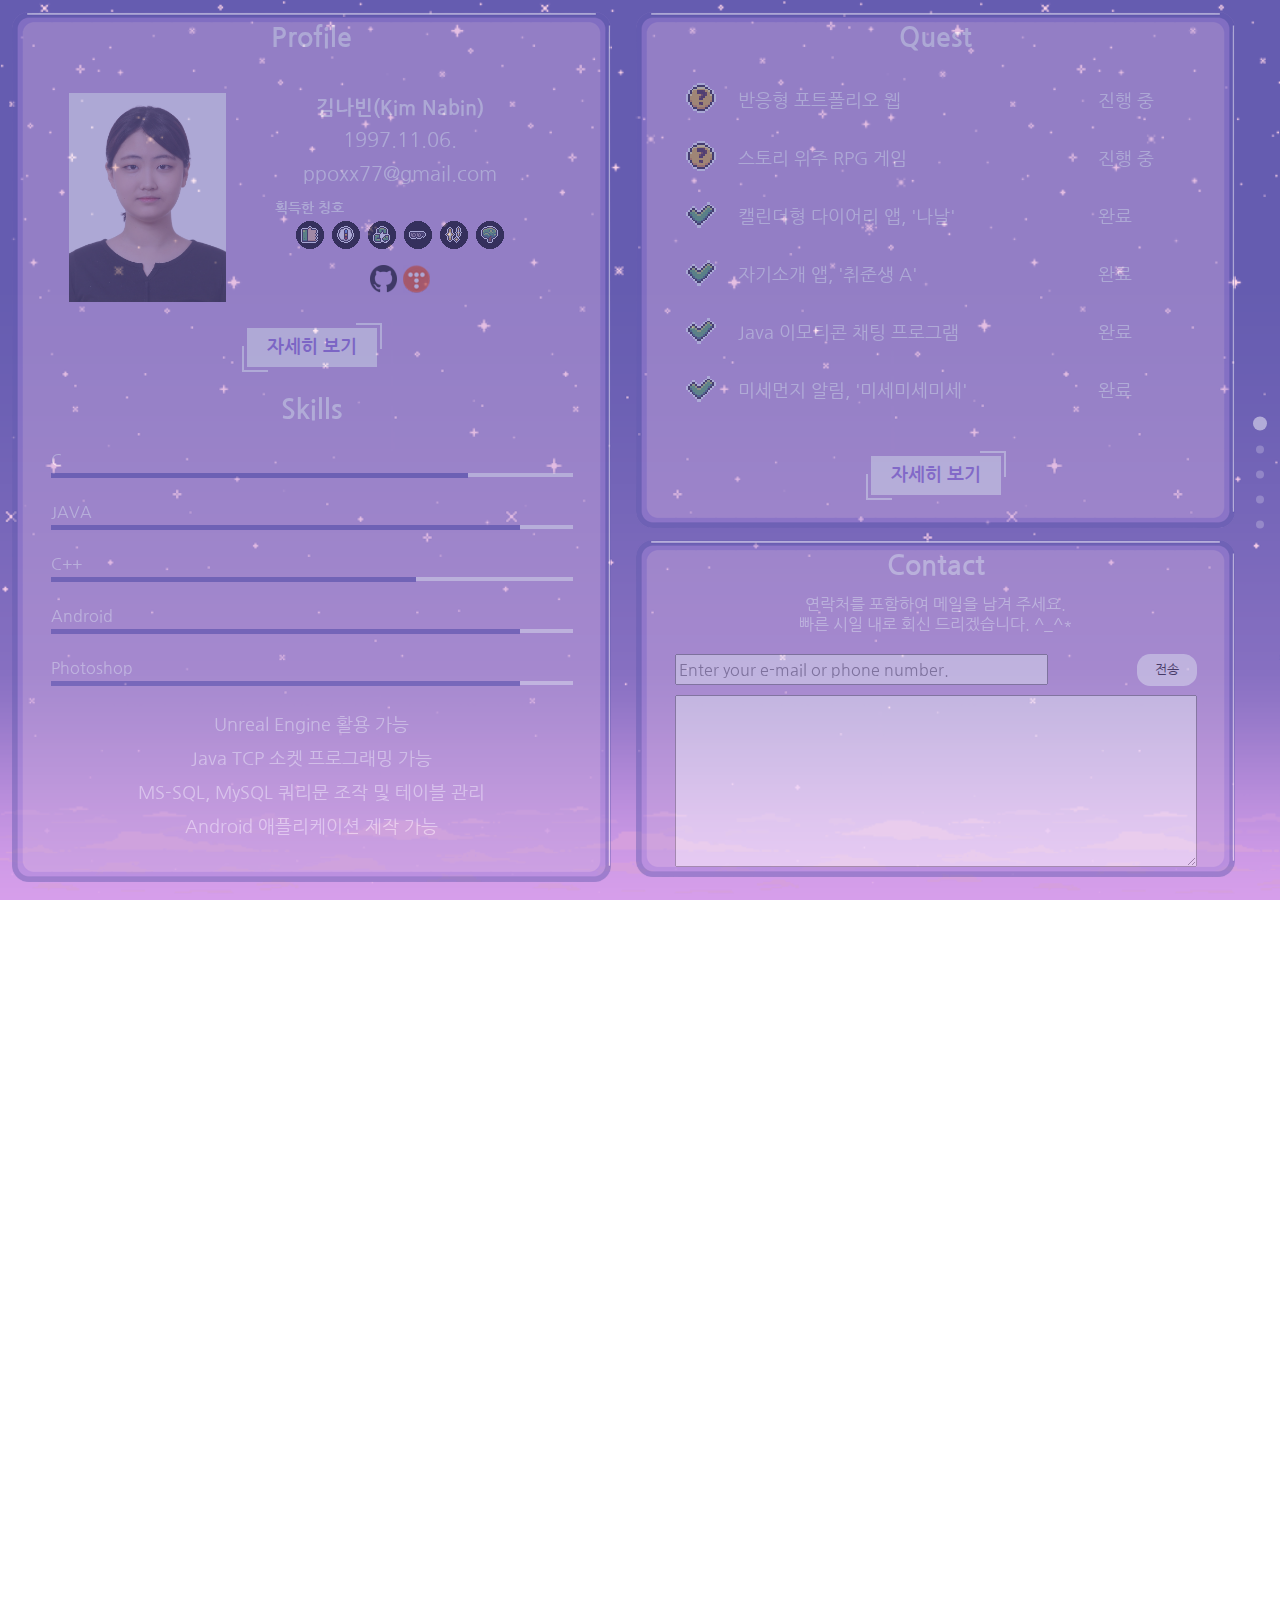
==== commit 45a126aa: "Address bar 관련" ====
--- a/main.html
+++ b/main.html
@@ -12,7 +12,7 @@
 
 </head>
 
-<body>
+<body id="body">
     <div id="mask" style="position: absolute; top: 0; left: 0; background: white; display: none;"></div>
     <div id="main" class="scroll-container">
         <header id="m_menu">
--- a/css/style.css
+++ b/css/style.css
@@ -3,7 +3,11 @@
 }
 
 body {
-    background-size: auto 100%;
+    height: 100vh;
+    background-size: auto 100vh;
+    -webkit-background-size: auto 100vh;
+    -moz-background-size: auto 100vh;
+    -o-background-size: auto 100vh;
     background-repeat: repeat-x;
     background-attachment: fixed;
     background-position: bottom;
@@ -856,6 +860,7 @@
 
 #navigation-list {
     list-style: none;
+    display: none;
     text-align: center;
     padding-left: 0px;
     margin: 0;
